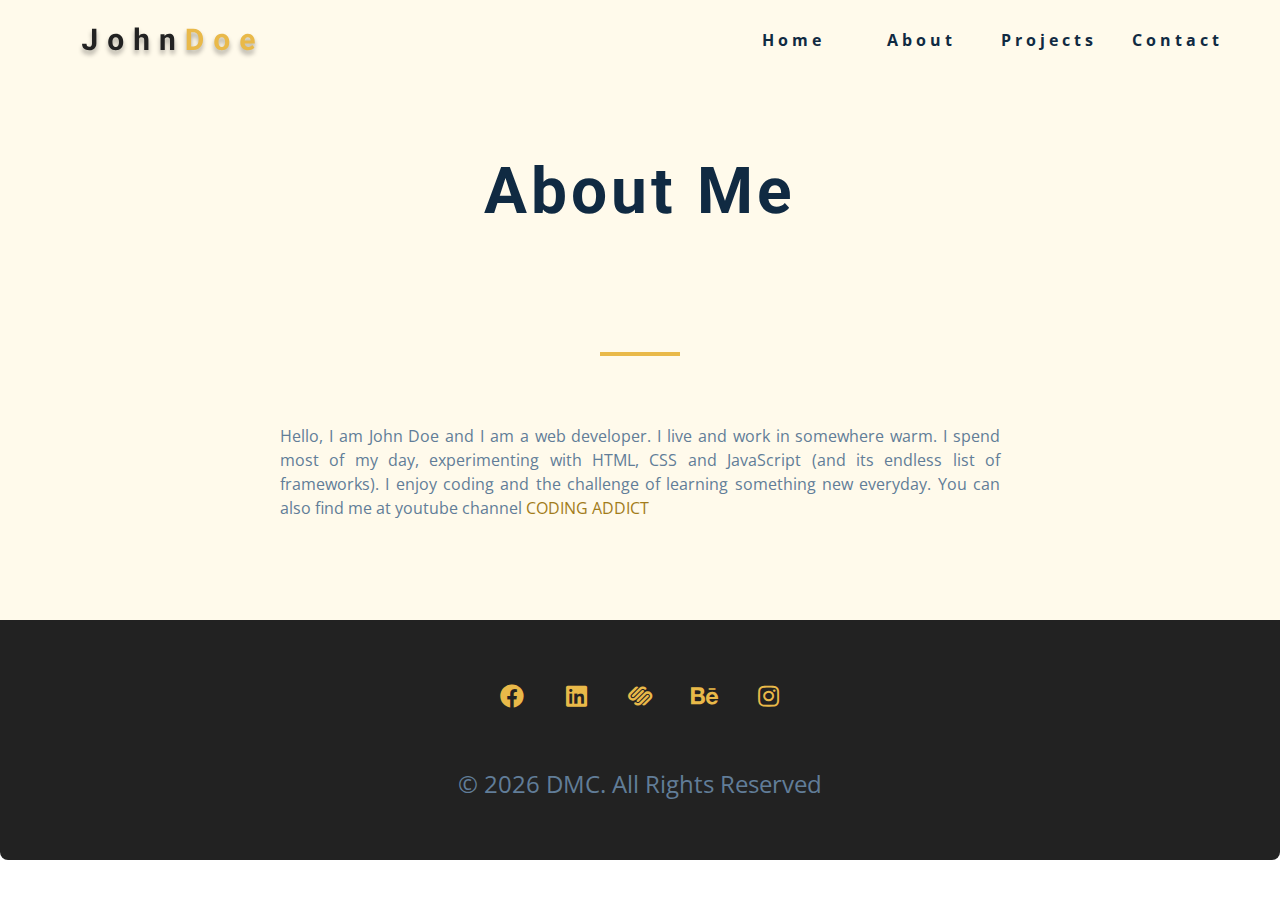
==== about.html @ cccdbe03 "First Commit for Review" ====
<!DOCTYPE html>
<html lang="en">
  <head>
    <meta charset="UTF-8" />
    <meta name="viewport" content="width=device-width, initial-scale=1.0" />
    <title>About || John Doe</title>
    <!-- font-awesome -->
    <link
      rel="stylesheet"
      href="./fontawesome-free-5.12.1-web/css/all.min.css"
    />
    <!-- css -->
    <link rel="stylesheet" href="./css/styles.css" />
  </head>

  <body class="about-body">
    <!-- navbar -->
    <nav class="nav" id="nav">
      <div class="nav-center">
        <!-- nav header -->
        <div class="nav-header">
          <img src="./images/logo.svg" class="nav-logo" alt="nav logo" />
          <button class="nav-btn" id="nav-btn">
            <i class="fas fa-bars"></i>
          </button>
        </div>
        <!-- nav-links -->
        <ul class="nav-links">
          <li>
            <a href="index.html">home</a>
          </li>
          <li>
            <a href="about.html">about</a>
          </li>
          <li>
            <a href="projects.html">projects</a>
          </li>
          <li>
            <a href="contact.html">contact</a>
          </li>
        </ul>
      </div>
    </nav>
    <!-- end of navbar -->
    <!-- sidebar -->
    <aside class="sidebar" id="sidebar">
      <div>
        <button class="close-btn" id="close-btn">
          <i class="fas fa-times"></i>
        </button>
        <!-- nav-links -->
        <ul class="sidebar-links">
          <li>
            <a href="index.html">home</a>
          </li>
          <li>
            <a href="about.html">about</a>
          </li>
          <li>
            <a href="projects.html">projects</a>
          </li>
          <li>
            <a href="contact.html">contact</a>
          </li>
        </ul>
        <!-- social icons -->
        <ul class="social-icons">
          <li>
            <a href="https://www.twitter.com" class="social-icon">
              <i class="fab fa-facebook"></i>
            </a>
          </li>
          <li>
            <a href="https://www.twitter.com" class="social-icon">
              <i class="fab fa-linkedin"></i>
            </a>
          </li>
          <li>
            <a href="https://www.twitter.com" class="social-icon">
              <i class="fab fa-squarespace"></i>
            </a>
          </li>
          <li>
            <a href="https://www.twitter.com" class="social-icon">
              <i class="fab fa-behance"></i>
            </a>
          </li>
          <li>
            <a href="https://www.twitter.com" class="social-icon">
              <i class="fab fa-instagram"></i>
            </a>
          </li>
        </ul>
      </div>
    </aside>
    <!-- End Sidebar and navbar -->
    <!-- Content About -->
    <section class="about-section about-container">
      <h1>about me</h1>
      <div class="underline"></div>
      <div class="about-info">
        <p>
          Hello, I am John Doe and I am a web developer. I live and work in
          somewhere warm. I spend most of my day, experimenting with HTML, CSS
          and JavaScript (and its endless list of frameworks). I enjoy coding
          and the challenge of learning something new everyday. You can also
          find me at youtube channel
          <a
            href="https://www.youtube.com/channel/UCMZFwxv5l-XtKi693qMJptA"
            class="coding"
          >
            <span>coding addict</span>
          </a>
        </p>
      </div>
    </section>
    <!-- ======= -->
    <!-- Footer -->
    <!-- ======= -->
    <footer class="footer">
      <!-- social icons -->

      <ul class="social-icons footer-icons">
        <li>
          <a href="https://www.twitter.com" class="footer-icon">
            <i class="fab fa-facebook"></i>
          </a>
        </li>
        <li>
          <a href="https://www.twitter.com" class="footer-icon">
            <i class="fab fa-linkedin"></i>
          </a>
        </li>
        <li>
          <a href="https://www.twitter.com" class="footer-icon">
            <i class="fab fa-squarespace"></i>
          </a>
        </li>
        <li>
          <a href="https://www.twitter.com" class="footer-icon">
            <i class="fab fa-behance"></i>
          </a>
        </li>
        <li>
          <a href="https://www.twitter.com" class="footer-icon">
            <i class="fab fa-instagram"></i>
          </a>
        </li>
      </ul>
      <!-- End social icons -->
      <p>&copy; <span id="date"></span> DMC. all rights reserved</p>
    </footer>
    <!-- end footer -->

    <script src="./js/app.js"></script>
  </body>
</html>
---- css/styles.css ----
/*
=============== 
Fonts
===============
*/
@import url("https://fonts.googleapis.com/css?family=Open+Sans|Roboto:400,700&display=swap");

/*
=============== 
Variables
===============
*/

:root {
  /* dark shades of primary color*/
  --clr-primary-1: hsl(43, 86%, 17%);
  --clr-primary-2: hsl(43, 77%, 27%);
  --clr-primary-3: hsl(43, 72%, 37%);
  --clr-primary-4: hsl(42, 63%, 48%);
  /* primary/main color */
  --clr-primary-5: hsl(42, 78%, 60%);
  /* lighter shades of primary color */
  --clr-primary-6: hsl(43, 89%, 70%);
  --clr-primary-7: hsl(43, 90%, 76%);
  --clr-primary-8: hsl(45, 86%, 81%);
  --clr-primary-9: hsl(45, 90%, 88%);
  --clr-primary-10: hsl(45, 100%, 96%);
  /* darkest grey - used for headings */
  --clr-grey-1: hsl(209, 61%, 16%);
  --clr-grey-2: hsl(211, 39%, 23%);
  --clr-grey-3: hsl(209, 34%, 30%);
  --clr-grey-4: hsl(209, 28%, 39%);
  /* grey used for paragraphs */
  --clr-grey-5: hsl(210, 22%, 49%);
  --clr-grey-6: hsl(209, 23%, 60%);
  --clr-grey-7: hsl(211, 27%, 70%);
  --clr-grey-8: hsl(210, 31%, 80%);
  --clr-grey-9: hsl(212, 33%, 89%);
  --clr-grey-10: hsl(210, 36%, 96%);
  --clr-white: #fff;
  --ff-primary: "Roboto", sans-serif;
  --ff-secondary: "Open Sans", sans-serif;
  --transition: all 0.3s linear;
  --spacing: 0.25rem;
  --radius: 0.5rem;
  --light-shadow: 0 5px 15px rgba(0, 0, 0, 0.1);
  --dark-shadow: 0 5px 15px rgba(0, 0, 0, 0.2);
  --max-width: 1170px;
}
/*
=============== 
Global Styles
===============
*/

*,
::after,
::before {
  margin: 0;
  padding: 0;
  box-sizing: border-box;
}
body {
  font-family: var(--ff-secondary);
  background: var(--clr-white);
  color: var(--clr-grey-1);
  line-height: 1.5;
  font-size: 0.875rem;
}
ul {
  list-style-type: none;
}
a {
  text-decoration: none;
}
img:not(.nav-logo) {
  width: 100%;
  display: block;
}

h1,
h2,
h3,
h4 {
  letter-spacing: var(--spacing);
  text-transform: capitalize;
  line-height: 1.25;
  margin-bottom: 0.75rem;
  font-family: var(--ff-primary);
}
h1 {
  font-size: 3rem;
}
h2 {
  font-size: 2rem;
}
h3 {
  font-size: 1.25rem;
}
h4 {
  font-size: 0.875rem;
}
p {
  margin-bottom: 1.25rem;
  color: var(--clr-grey-5);
}
@media screen and (min-width: 800px) {
  h1 {
    font-size: 4rem;
  }
  h2 {
    font-size: 2.5rem;
  }
  h3 {
    font-size: 1.75rem;
  }
  h4 {
    font-size: 1rem;
  }
  body {
    font-size: 1rem;
  }
  h1,
  h2,
  h3,
  h4 {
    line-height: 1;
  }
}
/*  global classes */

.btn {
  text-transform: uppercase;
  background: var(--clr-primary-5);
  color: var(--clr-primary-1);
  padding: 0.375rem 0.75rem;
  letter-spacing: var(--spacing);
  display: inline-block;
  font-weight: 700;
  -webkit-transition: var(--transition);
  transition: var(--transition);
  font-size: 0.875rem;
  border: 2px solid transparent;
  cursor: pointer;
  box-shadow: 0 1px 3px rgba(0, 0, 0, 0.2);
  border-radius: var(--radius);
}
.btn:hover {
  color: var(--clr-primary-1);
  background: var(--clr-primary-7);
}
/* section */
.section {
  padding: 5rem 0;
}

.section-center {
  width: 90vw;
  margin: 0 auto;
  max-width: 1170px;
}
@media screen and (min-width: 992px) {
  .section-center {
    width: 95vw;
  }
}

.underline {
  width: 5rem;
  height: 0.25rem;
  margin-bottom: 1.25rem;
  background: var(--clr-primary-5);
  margin-left: auto;
  margin-right: auto;
}

.section-title {
  bottom: 4rem;
  text-align: center;
}
/* added during recording */

/*
=============== 
Navbar
===============
*/
.nav-links {
  display: none;
}
.nav {
  height: 5rem;
  padding: 1rem;
  display: grid;
  align-items: center;
  transition: var(--transition);
}
.nav-center {
  width: 100%;
  max-width: 1170px;
  margin: 0 auto;
}

.nav-header {
  display: grid;
  grid-template-columns: auto 1fr;
  align-items: center;
}

.nav-btn {
  background: transparent;
  border-color: transparent;
  color: var(--clr-primary-5);
  font-size: 2rem;
  cursor: pointer;
  justify-self: end;
}

@media screen and (min-width: 768px) {
  .nav {
    background: var(--clr-primary-10);
  }
  .nav-btn {
    display: none;
  }

  .nav-links {
    display: grid;
    grid-template-columns: repeat(4, 1fr);
    justify-items: center;
    column-gap: 2rem;
    justify-self: end;
  }

  .nav-links a {
    text-transform: capitalize;
    color: var(--clr-grey-1);
    letter-spacing: var(--spacing);
    font-weight: bold;
    justify-items: center;
    transition: var(--transition);
  }
  .nav-center {
    display: grid;
    grid-template-columns: auto 1fr;
    align-items: center;
  }
}
.nav-center a:hover {
  background: var(--clr-primary-5);
}

/*
=============== 
Sidebar
===============
*/
.sidebar {
  position: fixed;
  top: 0;
  left: 0;
  width: 100%;
  height: 100%;
  background: var(--clr-grey-10);
  z-index: 4;
  display: grid;
  /* align-items: center;
  justify-content: center; */
  place-items: center;
  -webkit-transition: var(--transition);
  transition: var(--transition);
  /* add later */
  -webkit-transform: translateX(-100%);
  transform: translateX(-100%);
}
/* toggle sidebar */
.show-sidebar {
  -webkit-transform: translateX(0);
  transform: translateX(0);
}
.sidebar-links {
  text-align: center;
}
.sidebar-links a {
  font-size: 2rem;
  text-transform: capitalize;
  -webkit-transition: var(--transition);
  transition: var(--transition);
  color: var(--clr-grey-5);
  letter-spacing: var(--spacing);
  display: inline-block;
  margin-bottom: 1.5rem;
}
.sidebar-links a:hover {
  color: var(--clr-primary-5);
}
.social-icons {
  display: grid;
  margin-top: 3rem;
  width: 20rem;
  grid-template-columns: repeat(5, 1fr);
  justify-items: center;
}
.social-icon {
  font-size: 1.5rem;
  color: var(--clr-grey-1);
  -webkit-transition: var(--transition);
  transition: var(--transition);
}
.social-icon:hover {
  color: var(--clr-primary-5);
}
.close-btn {
  position: absolute;
  top: 1rem;
  right: 1rem;
  font-size: 3rem;
  background: transparent;
  border: transparent;
  -webkit-transition: var(--transition);
  transition: var(--transition);
  color: #bb2525;
  cursor: pointer;
}
.close-btn:hover {
  color: #e66b6b;
}

/* Fixed nav-bar */
.navbar-fixed {
  position: fixed;
  top: 0;
  left: 0;
  width: 100%;
  background: var(--clr-white);
  z-index: 2;
  box-shadow: var(--light-shadow);
}

/*
=============== 
Hero
===============
*/
/* To be deleted later */

/* underline is Moved to global because it is used everywhere */
.hero .underline {
  margin-left: 0;
  margin-bottom: 0.5rem;
}

.hero-info {
  place-items: center;
  height: 50%;
}

.hero-img {
  display: none;
}
.hero {
  background: var(--clr-primary-10);
}

.hero-center {
  min-height: calc(100vh - 5rem);
  display: grid;
  place-items: center;
}

hero-info h4 {
  color: var(--clr-grey-5);
}

.hero-info {
  justify-items: start;
}
.hero-btn {
  margin-top: 1.25rem;
}

@media screen and (min-width: 992px) {
  .hero-img {
    display: block;
    position: relative;
    z-index: 1;
  }
  .hero-center {
    grid-template-columns: 1fr 1fr;
  }
  .hero-photo {
    max-width: 25rem;
    max-height: 30rem;
    object-fit: cover;
    border-radius: var(--radius);
    /* to make the border go back */
    position: relative;
  }
  .hero-img::before {
    content: "";
    position: absolute;
    width: 100%;
    height: 100%;
    border: 0.25rem solid var(--clr-primary-5);
    /* The image moves slightly out of the border */
    top: 2rem;
    right: -2rem;
    border-radius: var(--radius);
  }
}

/* underline added to globals */

/*
=============== 
About - Separate Page
===============
*/
/* section title added to globals */
.about-body {
  overflow: hidden;
}
.about-section {
  min-height: 60vh;
  margin: 0px;
  background: var(--clr-primary-10);
  width: 100%;
  justify-content: center;
  display: grid;
  grid-template-rows: 1fr auto;
}

.about-container h1 {
  padding-top: 5rem;
  text-align: center;
}
.about-info {
  text-align: center;
}
.about-info p {
  padding-top: 3rem;
  text-align: justify;
  margin-left: 2rem;
  margin-right: 2rem;
  max-width: 45rem;
  padding-bottom: 5rem;
}

.about-container span {
  text-transform: uppercase;
  color: var(--clr-primary-3);
  transition: var(--transition);
}

.about-container span:hover {
  color: var(--clr-grey-1);
}
/*
=======================
About in the Index Page
=======================
*/
.about-title {
  text-align: left;
  margin-bottom: 2rem;
}

.about-title .underline {
  margin-left: 0;
}
.about-photo {
  max-width: 25rem;
  max-height: 30rem;
  object-fit: cover;
  border-radius: var(--radius);
  position: relative;
}

.about-center {
  display: grip;
  gap: 3rem 2rem;
}

.about-img {
  justify-self: center;
}
/* This is where I am now.  And the above is not working for some reason. */

/*
=============== 
Services
===============
*/
/* small screen layout setup */
/* bg-grey in globals */

/*
=============== 
Projects
===============
*/

/*
=============== 
Connect
===============
*/

/*
=============== 
Skills
===============
*/
/*
=============== 
Timeline
===============
*/

/*
=============== 
Blog
===============
*/

/*
=============== 
Footer
===============
*/
.footer {
  display: grid;
  min-height: 15rem;
  width: 100vw;
  place-items: center;
  background: #222;
  border-bottom-left-radius: var(--radius);
  border-bottom-right-radius: var(--radius);
}

.footer p {
  margin-bottom: 3rem;
  text-transform: capitalize;
  font-size: 1.5rem;
}
.footer-icons {
  margin-bottom: 2rem;
  margin-top: 3rem;
}
.footer-icon {
  color: var(--clr-primary-5);
  font-size: 1.5rem;
}

.footer-icon:hover {
  color: var(--clr-primary-1);
}
/*
=============== 
Single Page
===============
*/

/*
=============== 
Products Page
===============
*/
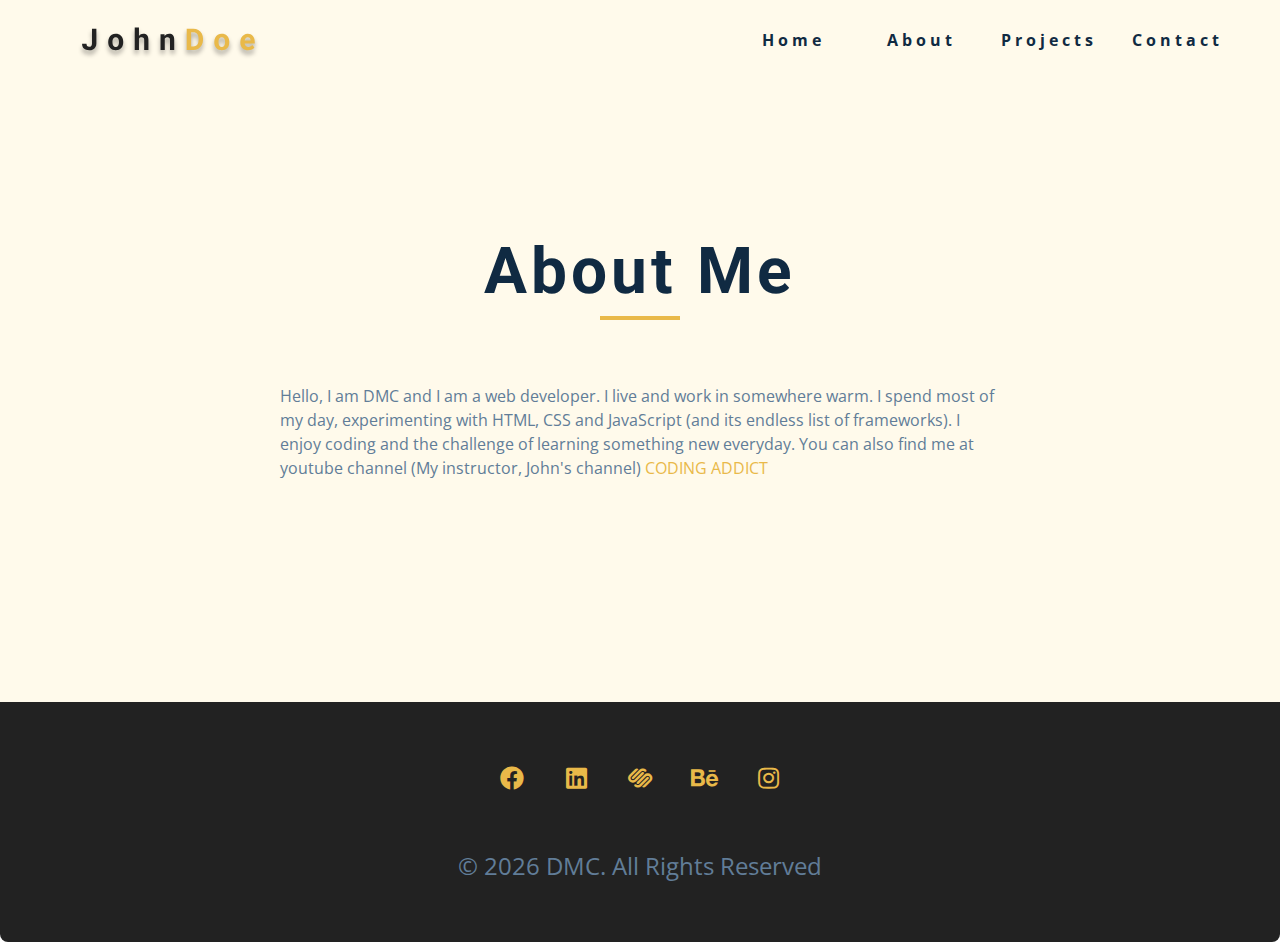
==== commit 8c75a1f4: "completed project-without-prefix" ====
--- a/about.html
+++ b/about.html
@@ -95,16 +95,21 @@
     </aside>
     <!-- End Sidebar and navbar -->
     <!-- Content About -->
-    <section class="about-section about-container">
-      <h1>about me</h1>
-      <div class="underline"></div>
+    <section class="section about-container">
+      <!-- section title -->
+      <div class="section-title">
+        <h1>about me</h1>
+        <div class="underline"></div>
+      </div>
+      <!-- end section title -->
+
       <div class="about-info">
         <p>
-          Hello, I am John Doe and I am a web developer. I live and work in
-          somewhere warm. I spend most of my day, experimenting with HTML, CSS
-          and JavaScript (and its endless list of frameworks). I enjoy coding
-          and the challenge of learning something new everyday. You can also
-          find me at youtube channel
+          Hello, I am DMC and I am a web developer. I live and work in somewhere
+          warm. I spend most of my day, experimenting with HTML, CSS and
+          JavaScript (and its endless list of frameworks). I enjoy coding and
+          the challenge of learning something new everyday. You can also find me
+          at youtube channel (My instructor, John's channel)
           <a
             href="https://www.youtube.com/channel/UCMZFwxv5l-XtKi693qMJptA"
             class="coding"
--- a/css/styles.css
+++ b/css/styles.css
@@ -178,6 +178,11 @@
   bottom: 4rem;
   text-align: center;
 }
+
+.bg-grey {
+  background: var(--clr-grey-10);
+}
+
 /* added during recording */
 
 /*
@@ -413,53 +418,51 @@
 
 /*
 =============== 
+Single Page 
 About - Separate Page
 ===============
 */
 /* section title added to globals */
-.about-body {
-  overflow: hidden;
-}
-.about-section {
-  min-height: 60vh;
-  margin: 0px;
+
+.about-container {
+  height: calc(100vh - 5rem - 198px);
   background: var(--clr-primary-10);
   width: 100%;
-  justify-content: center;
-  display: grid;
-  grid-template-rows: 1fr auto;
-}
-
-.about-container h1 {
+}
+
+.section-title h1 {
   padding-top: 5rem;
-  text-align: center;
-}
-.about-info {
-  text-align: center;
-}
+}
+
 .about-info p {
-  padding-top: 3rem;
-  text-align: justify;
-  margin-left: 2rem;
-  margin-right: 2rem;
+  margin: 4rem auto;
   max-width: 45rem;
-  padding-bottom: 5rem;
-}
-
-.about-container span {
+}
+
+.about-info span {
   text-transform: uppercase;
-  color: var(--clr-primary-3);
-  transition: var(--transition);
-}
-
-.about-container span:hover {
+  color: var(--clr-primary-5);
+  transition: var(--transition);
+}
+
+.about-info span:hover {
   color: var(--clr-grey-1);
-}
+  transition: var(--transition);
+}
+/* above could be a:hover */
 /*
 =======================
 About in the Index Page
 =======================
 */
+
+/* .about-info-index  */
+/* no need to use.  Remove conflict with about-inof for the other about page.
+https://html-css-portfolio-css-grid-project.netlify.app/about.html
+
+It is confusing to have two distinct sections called "About".  So, I have About-Index and About.html.  They are different
+*/
+
 .about-title {
   text-align: left;
   margin-bottom: 2rem;
@@ -468,22 +471,57 @@
 .about-title .underline {
   margin-left: 0;
 }
+
 .about-photo {
   max-width: 25rem;
   max-height: 30rem;
   object-fit: cover;
   border-radius: var(--radius);
+}
+
+.about-center {
+  display: grid;
+  gap: 3rem 2rem;
+}
+
+.about-img {
+  display: grid;
+  /* Had to add display grid before justify-self work */
+  justify-self: center;
   position: relative;
-}
-
-.about-center {
-  display: grip;
-  gap: 3rem 2rem;
-}
-
-.about-img {
-  justify-self: center;
-}
+  /* border: 2rem solid red; */
+}
+
+@media screen and (min-width: 992px) {
+  .about-center {
+    display: grid;
+    grid-template-columns: 1fr 1fr;
+  }
+
+  .about-img::before {
+    content: "";
+    position: absolute;
+    width: 100%;
+    height: 100%;
+    border: 0.25rem solid var(--clr-primary-5);
+    /* The image moves slightly out of the border */
+    top: 2rem;
+    left: -2rem;
+    border-radius: var(--radius);
+  }
+  .about-title {
+    text-align: left;
+  }
+
+  .about-title p {
+    text-align: left;
+  }
+
+  .about-btn {
+    text-align: left;
+  }
+}
+
 /* This is where I am now.  And the above is not working for some reason. */
 
 /*
@@ -491,47 +529,590 @@
 Services
 ===============
 */
+.service {
+  background: var(--clr-white);
+  padding: 3rem 1.5rem;
+  margin-bottom: 2rem;
+  text-align: center;
+  border-radius: var(--radius);
+  transition: var(--transition);
+}
+.service-icon {
+  font-size: 2rem;
+  margin-bottom: 1.5rem;
+}
+
+.service .underline {
+  height: 0.12rem;
+  width: 3rem;
+  transition: var(--transition);
+}
+.service p {
+  transition: var(--transition);
+}
+
+.service:hover {
+  background: var(--clr-primary-5);
+  color: var(--clr-white);
+}
+.service:hover p {
+  color: var(--clr-white);
+}
+.service:hover .underline {
+  background: var(--clr-white);
+}
+
+@media screen and (min-width: 676px) {
+  .services-center {
+    display: grid;
+    grid-template-columns: 1fr 1fr;
+    column-gap: 2rem;
+  }
+}
+
+@media screen and (min-width: 992px) {
+  .services-center {
+    display: grid;
+    grid-template-columns: 1fr 1fr 1fr;
+    column-gap: 2rem;
+  }
+}
+
 /* small screen layout setup */
 /* bg-grey in globals */
-
-/*
-=============== 
-Projects
-===============
-*/
+/*
+=============== 
+Projects - This is project in Index page.
+===============
+*/
+.project-title {
+  margin-bottom: 2rem;
+}
+.projects-center {
+  margin-top: 3rem;
+}
+
+.projects-text {
+  width: 85vw;
+  max-width: 30rem;
+  margin: 0 auto;
+}
+
+.project {
+  position: relative;
+  background: var(--clr-primary-5);
+  margin-bottom: 2rem;
+  border-radius: var(--radius);
+  /* border: 1rem solid red ; */
+}
+
+.project-info {
+  text-align: center;
+  color: var(--clr-white);
+  position: absolute;
+  top: 50%;
+  left: 50%;
+  transform: translate(-50%, -50%);
+  opacity: 0;
+  transition: var(--transition);
+}
+
+.project-info p {
+  text-transform: capitalize;
+  color: var(--clr-white);
+}
+
+.project:hover .project-info {
+  opacity: 1;
+}
+
+.project-img {
+  border-radius: var(--radius);
+  height: 15rem;
+  object-fit: cover;
+}
+
+.project:hover .project-img {
+  opacity: 0.1;
+}
+
+.project::after {
+  content: "";
+  position: absolute;
+  top: 0;
+  left: 0;
+  width: 100%;
+  height: 100%;
+  border: 0.25rem solid var(--clr-white);
+  border-radius: var(--radius);
+  transition: var(--transition);
+  opacity: 0;
+}
+
+.project:hover::after {
+  opacity: 1;
+  transform: scale(0.8);
+}
+
+@media screen and (min-width: 676px) {
+  .projects-center {
+    display: grid;
+    grid-template-columns: 1fr 1fr;
+    column-gap: 2rem;
+  }
+}
+
+@media screen and (min-width: 992px) {
+  .projects-center {
+    grid-template-columns: repeat(3, 1fr);
+  }
+}
+
+@media screen and (min-width: 1170px) {
+  .project-img {
+    height: 100%;
+  }
+  .project {
+    height: 100%;
+  }
+  .projects-center {
+    grid-template-rows: 200px 200px;
+    gap: 1rem;
+    grid-template-areas:
+      "a b b"
+      "a c d";
+  }
+
+  .project-1 {
+    grid-area: a;
+  }
+
+  .project-2 {
+    grid-area: b;
+  }
+
+  .project-3 {
+    grid-area: c;
+  }
+  .project-4 {
+    grid-area: d;
+  }
+}
 
 /*
 =============== 
 Connect
 ===============
 */
-
+.connect {
+  min-height: 40vh;
+  padding: 10rem 0 5rem 0;
+  margin: 5rem 0;
+  position: relative;
+  display: grid;
+  place-items: center;
+}
+
+.video-container {
+  position: absolute;
+  top: 0;
+  left: 0;
+  width: 100%;
+  height: 100%;
+  object-fit: cover;
+  z-index: -2;
+}
+
+.connect::after {
+  /* after the content which is the viedo */
+  content: "";
+  position: absolute;
+  top: 0;
+  left: 0;
+  width: 100%;
+  height: 100%;
+  background-color: var(--clr-white);
+  opacity: 0.7;
+  z-index: -1;
+}
+
+.video-banner .section-title {
+  margin-bottom: 2rem;
+}
+.video-text {
+  max-width: 30rem;
+}
+
+.video-banner {
+  background: var(--clr-primary-10);
+  padding: 3rem 5rem 12rem 5rem;
+  text-align: center;
+  clip-path: polygon(
+    0% 0%,
+    100% 0%,
+    100% 75%,
+    75% 75%,
+    75% 100%,
+    50% 75%,
+    0% 75%
+  );
+}
+.connect {
+  clip-path: polygon(
+    30% 0%,
+    70% 0%,
+    100% 10%,
+    100% 90%,
+    70% 100%,
+    30% 100%,
+    0 90%,
+    0 10%
+  );
+}
 /*
 =============== 
 Skills
 ===============
 */
+.skills {
+  background: var(--clr-primary-9);
+}
+.skills h3 {
+  color: var(--clr-grey-1);
+  margin: 1.5rem 0;
+}
+
+.skill {
+  margin-bottom: 1.25rem;
+  text-transform: capitalize;
+  color: var(--clr-primary-1);
+}
+
+.skill p {
+  margin-bottom: 0.5rem;
+}
+
+@media screen and (min-width: 768px) {
+  .skills-center {
+    display: grid;
+    grid-template-columns: 1fr 1fr;
+    column-gap: 2rem;
+  }
+}
+
+.skill-container {
+  background: var(--clr-white);
+  height: 1rem;
+  width: 100%;
+  border-radius: var(--radius);
+  position: relative;
+}
+
+.skill-value {
+  background: var(--clr-primary-5);
+  height: 1rem;
+  width: 50%;
+  border-radius: var(--radius);
+  position: absolute;
+}
+.value-70 {
+  width: 70%;
+}
+.value-80 {
+  width: 80%;
+}
+
+.skill-text {
+  position: absolute;
+}
+.skill-text {
+  top: -2rem;
+  left: 50%;
+  transform: translateX(-50%);
+}
+.skill-text-70 {
+  left: 70%;
+}
+.skill-text-80 {
+  left: 80%;
+}
+
 /*
 =============== 
 Timeline
 ===============
 */
+.timeline {
+  background: var(--clr-white);
+  margin: 4rem 0;
+}
+.timeline-title {
+  margin-bottom: 4rem;
+}
+.timeline-center {
+  width: 80vw;
+  max-width: 40rem;
+}
+
+.timeline-item {
+  border-top: 2px dashed var(--clr-primary-5);
+  margin: 0;
+  padding: 4rem 2rem;
+  position: relative;
+}
+
+.timeline p {
+  margin-bottom: 0;
+}
+
+.timeline-item:nth-child(even) {
+  border-left: 2px dashed var(--clr-primary-5);
+  border-top-left-radius: 2rem;
+  border-bottom-left-radius: 2rem;
+  margin-right: 2rem;
+  padding-right: 0;
+}
+.timeline-item:nth-child(odd) {
+  border-right: 2px dashed var(--clr-primary-5);
+  border-top-right-radius: 2rem;
+  border-bottom-right-radius: 2rem;
+  margin-left: 2rem;
+  padding-left: 0;
+}
+.timeline-item:first-child {
+  border-top: 0;
+  /* border-top-right-radius: 0; */
+}
+.timeline-item:last-child {
+  /* border-bottom: 2px dashed var(--clr-primary-5); */
+  border-bottom-left-radius: 0;
+  /* border-top-right-radius: 0; */
+}
+
+.number {
+  position: absolute;
+  top: 50%;
+  transform: translate(-50%, -50%);
+  margin-bottom: 0;
+  width: 2rem;
+  height: 2rem;
+  background: var(--clr-primary-5);
+  border-radius: 50%;
+  display: grid;
+  place-items: center;
+  font-size: bold;
+}
+.timeline-item:nth-child(even) .number {
+  left: 0;
+}
+
+.timeline-item:nth-child(odd) .number {
+  right: 0;
+  transform: translate(50%, -50%);
+}
 
 /*
 =============== 
 Blog
 ===============
 */
-
+.blog {
+  background: var(--clr-grey-10);
+}
+
+.blog-center {
+  display: grid;
+  grid-template-columns: repeat(auto-fill, minmax(330px, 1fr));
+  /* we could use auto-fit here because there are enough element to fill the space */
+  gap: 2rem 1rem;
+}
+
+.blog-title {
+  margin-bottom: 4rem;
+}
+.card {
+  height: 27rem;
+  position: relative;
+  perspective: 1500px;
+  margin-bottom: 1rem;
+}
+.card-side {
+  transition: all 2s linear;
+  backface-visibility: hidden;
+  position: absolute;
+  top: 0;
+  left: 0;
+  width: 100%;
+  height: 100%;
+  border-radius: var(--radius);
+}
+
+.card-front {
+  background: var(--clr-white);
+}
+
+.card-back {
+  background: var(--clr-primary-5);
+  transform: rotateY(180deg);
+  display: grid;
+  place-items: center;
+}
+
+.card:hover .card-front {
+  transform: rotateY(-180deg);
+}
+
+.card:hover .card-back {
+  transform: rotateY(0);
+}
+/* ===Rest of the style */
+
+.card-front img {
+  height: 13rem;
+  object-fit: cover;
+  border-top-left-radius: var(--radius);
+  border-top-right-radius: var(--radius);
+}
+.card-info {
+  padding: 1rem 1.5rem;
+}
+
+.card-footer {
+  display: grid;
+  grid-template-columns: 1fr 1fr;
+}
+
+.card-footer img {
+  height: 2rem;
+  width: 2rem;
+  border-radius: 50%;
+}
+
+.card-footer p {
+  scroll-margin-bottom: 0;
+  /* text-align: right; */
+  justify-self: end;
+  text-transform: uppercase;
+  color: var(--clr-primary-6);
+}
+
+/*
+=============== 
+Contact page - Single Page per instructore
+===============
+*/
+.single-page {
+  background: var(--clr-primary-10);
+  min-height: calc(100vh - 5rem - 198px);
+}
+.page-info {
+  max-width: 700px;
+  margin: 0 auto;
+}
+
+.page-info a {
+  text-transform: uppercase;
+  color: var(--clr-primary-5);
+  transition: var(--transition);
+}
+.page-info a:hover {
+  color: var(--clr-primary-1);
+  transition: var(--transition);
+}
+
+/* =============== ============================
+Projects -   Signle page - own html project.html
+======================================== */
+.project-hero {
+  margin: 0;
+  padding-top: 2rem;
+  height: 40vh;
+  background: var(--clr-primary-10);
+  display: grid;
+  /* place-items: center; */
+  /* place-items did not work to center... why? */
+  justify-content: center;
+  justify-items: center;
+}
+.project-hero .section-title {
+  margin-bottom: 0;
+}
+
+.single-project {
+  background: var(--clr-grey-10);
+  border-radius: var(--radius);
+}
+
+.project-container img {
+  border-top-left-radius: var(--radius);
+  border-top-right-radius: var(--radius);
+}
+.project-container {
+  position: relative;
+}
+
+.project-details {
+  padding: 2rem 1.5rem;
+}
+.project-details p {
+  margin-bottom: 0;
+}
+
+.project-icon {
+  position: absolute;
+  font-size: 1.75rem;
+  bottom: 0;
+  left: 50%;
+  transform: translate(-50%, 50%);
+  width: 4rem;
+  height: 4rem;
+  background: var(--clr-primary-5);
+  color: var(--clr-grey-2);
+  border: 0.375rem solid var(--clr-grey-10);
+  border-radius: 50%;
+  display: grid;
+  place-items: center;
+}
+
+.project-page-center {
+  display: grid;
+  grid-template-columns: repeat(auto-fill, minmax(330px, 1fr));
+  gap: 3rem, 1rem;
+}
+
+.project-footer {
+  display: grid;
+  grid-template-columns: 1fr 1fr;
+  padding: 0rem 1.5rem;
+  padding-bottom: 2rem;
+  color: var(--clr-primary-5);
+}
+.project-footer a {
+  text-transform: capitalize;
+  /* text-align: end; */
+  justify-self: end;
+  color: var(--clr-primary-5);
+  transition: var(--transition);
+}
+
+.project-footer a:hover {
+  color: var(--clr-primary-1);
+}
 /*
 =============== 
 Footer
 ===============
 */
+
 .footer {
-  display: grid;
-  min-height: 15rem;
-  width: 100vw;
+  padding-bottom: rem;
+  display: grid;
+  height: 15rem;
+  /* position: sticky;
+bottom: 0;
+margin-top: 4rem; */
+  bottom: 0;
+  width: 100%;
   place-items: center;
   background: #222;
   border-bottom-left-radius: var(--radius);
@@ -543,10 +1124,12 @@
   text-transform: capitalize;
   font-size: 1.5rem;
 }
+
 .footer-icons {
   margin-bottom: 2rem;
   margin-top: 3rem;
 }
+
 .footer-icon {
   color: var(--clr-primary-5);
   font-size: 1.5rem;
@@ -555,14 +1138,3 @@
 .footer-icon:hover {
   color: var(--clr-primary-1);
 }
-/*
-=============== 
-Single Page
-===============
-*/
-
-/*
-=============== 
-Products Page
-===============
-*/
